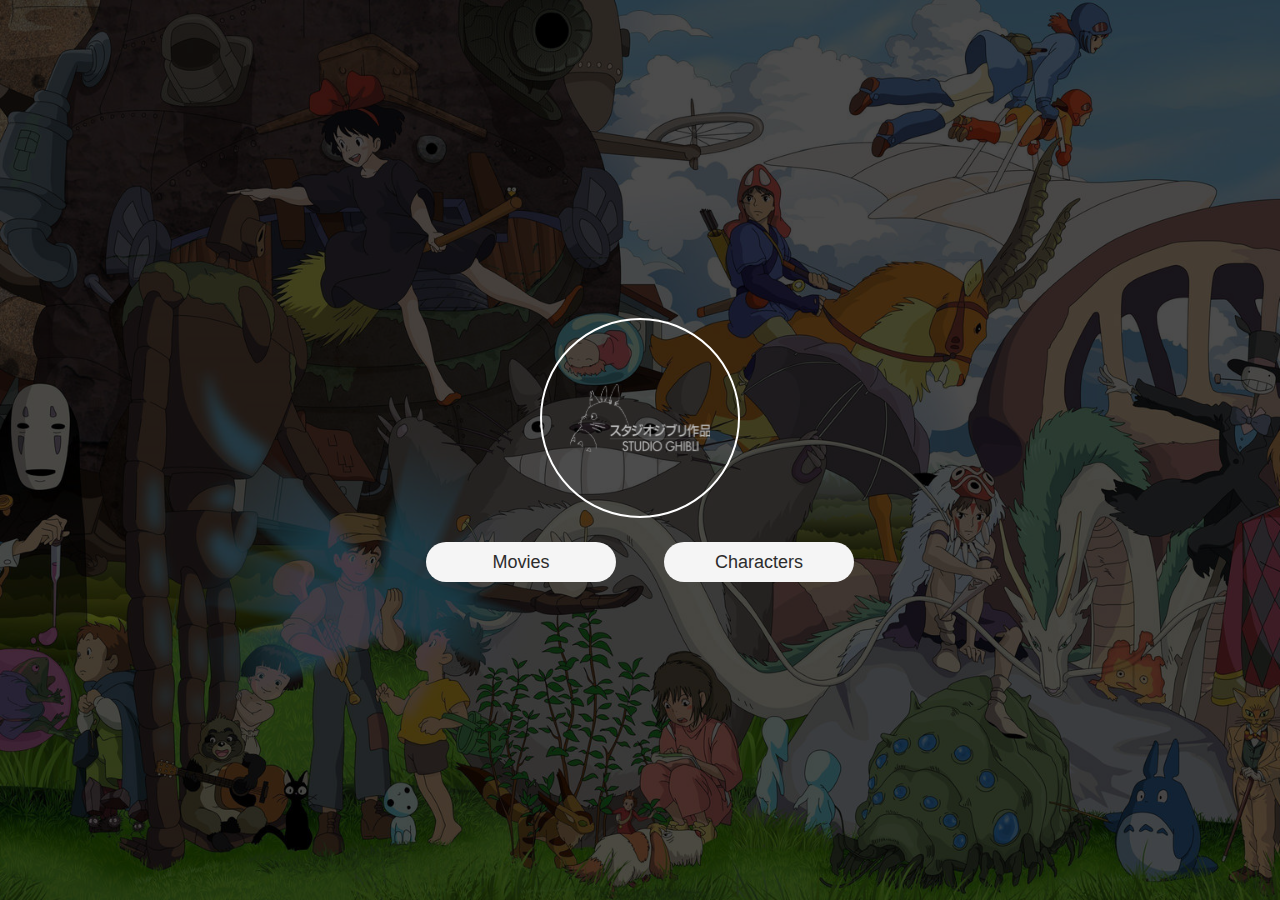
==== index.html @ 2c70ae97 "Site Studio Ghibli" ====
<!DOCTYPE html>
<html lang="pt-br">
<head>
    <meta charset="UTF-8">
    <link rel="icon" href="./img/icon.gif">
    <meta name="viewport" content="width=device-width, initial-scale=1.0">
    <link rel="stylesheet" href="style.css">
    <title>Studio Ghibli</title>
</head>
<body>
    <div class="conteiner">
        <div class="logoImg">
           <div class="logo"></div>
        </div>
        <div class="searchs">
            <a href="./movies/movies.html"><div class="search"><p>Movies</p></div></a> 
           <a href="./movies/movies.html"><div class="search"><p>Characters</p></div></a> 
        </div>
    </div>
    
</body>
</html>
---- style.css ----
*{
    margin: 0;
    padding: 0;
    box-sizing: border-box;
    font-family: 'Inria Sans', sans-serif;
}
body{
    height: 100vh;
    background-image: url(./img/background.jpg);
    background-size: cover;
}
body .conteiner{
    height: 100vh;
    background-color: rgb(0, 0, 0, .7);
    display: flex;
    justify-content: center;
    align-items: center;
    flex-direction: column;
    gap: 24px;
}
body .conteiner .logoImg{
    border: 2px solid white;
    background-color: rgb(255, 255, 255, .0);
    border-radius: 50%;
    height: 200px;
    width: 200px;
    display: flex;
    align-items: center;
    justify-content: center;
}
.logo{
    filter: invert(75%);
    background-image: url(./img/LogoStudioGhibli.svg);
    background-size: cover;
    height: 68px;
    width: 140px;
}
body .conteiner .searchs{
    display: flex;
    gap: 48px;
}
body .conteiner .search{
    background-color: #F5F5F5;
    color: #2C2C2C;
    border-radius: 24px;
    height: 40px;
    width: 190px;
    font-size: 18px;
    display: flex;
    align-items: center;
    justify-content: center;
    transition: .4s;
}
a{
    text-decoration: none;
}
body .conteiner .search:hover{
    box-shadow: 4px 6px lightblue;
    transform: scale(1.07);
    color: #F5F5F5;
    border: 2px solid #F5F5F5;
    background-color:rgb(0, 0, 0, .0);
    cursor: pointer;
}

@media (max-width: 740px){
    body .conteiner .searchs{
        flex-direction: column;
        gap: 8px;
    }
}
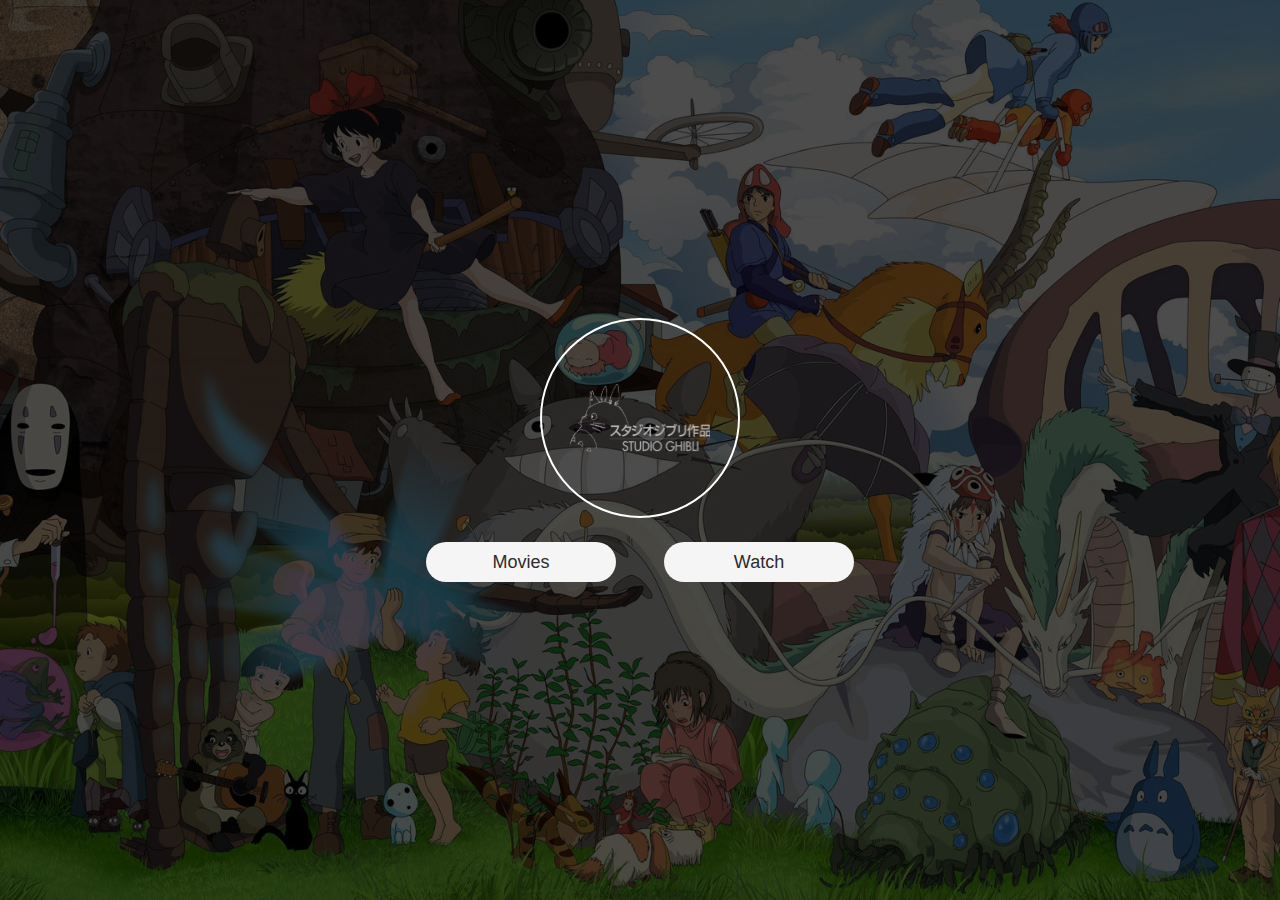
==== commit 7a00ea30: "Studio Ghibli" ====
--- a/index.html
+++ b/index.html
@@ -2,10 +2,81 @@
 <html lang="pt-br">
 <head>
     <meta charset="UTF-8">
-    <link rel="icon" href="./img/icon.gif">
+    <link rel="icon" href="./img/IconPage.svg">
     <meta name="viewport" content="width=device-width, initial-scale=1.0">
-    <link rel="stylesheet" href="style.css">
     <title>Studio Ghibli</title>
+    <style>
+        *{
+        margin: 0;
+        padding: 0;
+        box-sizing: border-box;
+        font-family: 'Inria Sans', sans-serif;
+        }
+        body{
+            height: 100vh;
+            background-image: url(./img/Background.svg);
+            background-size: cover;
+        }
+        body .conteiner{
+            height: 100vh;
+            background-color: rgb(0, 0, 0, .7);
+            display: flex;
+            justify-content: center;
+            align-items: center;
+            flex-direction: column;
+            gap: 24px;
+        }
+        body .conteiner .logoImg{
+            border: 2px solid white;
+            background-color: rgb(255, 255, 255, .0);
+            border-radius: 50%;
+            height: 200px;
+            width: 200px;
+            display: flex;
+            align-items: center;
+            justify-content: center;
+        }
+        .logo{
+            filter: invert(75%);
+            background-image: url(./img/LogoStudioGhibli.svg);
+            background-size: cover;
+            height: 68px;
+            width: 140px;
+        }
+        body .conteiner .searchs{
+            display: flex;
+            gap: 48px;
+        }
+        body .conteiner .search{
+            background-color: #F5F5F5;
+            color: #2C2C2C;
+            border-radius: 24px;
+            height: 40px;
+            width: 190px;
+            font-size: 18px;
+            display: flex;
+            align-items: center;
+            justify-content: center;
+            transition: .4s;
+        }
+        a{
+            text-decoration: none;
+        }
+        body .conteiner .search:hover{
+            box-shadow: 4px 6px lightblue;
+            transform: scale(1.07);
+            color: #F5F5F5;
+            border: 2px solid #F5F5F5;
+            background-color:rgb(0, 0, 0, .0);
+            cursor: pointer;
+        }
+        @media (max-width: 740px){
+            body .conteiner .searchs{
+                flex-direction: column;
+                gap: 14px;
+            }
+        }
+    </style>
 </head>
 <body>
     <div class="conteiner">
@@ -13,10 +84,9 @@
            <div class="logo"></div>
         </div>
         <div class="searchs">
-            <a href="./movies/movies.html"><div class="search"><p>Movies</p></div></a> 
-           <a href="./movies/movies.html"><div class="search"><p>Characters</p></div></a> 
+            <a href="./movie/movie.html"><div class="search"><p>Movies</p></div></a> 
+            <a href="./character/character.html"><div class="search"><p>Watch</p></div></a> 
         </div>
     </div>
-    
 </body>
 </html>